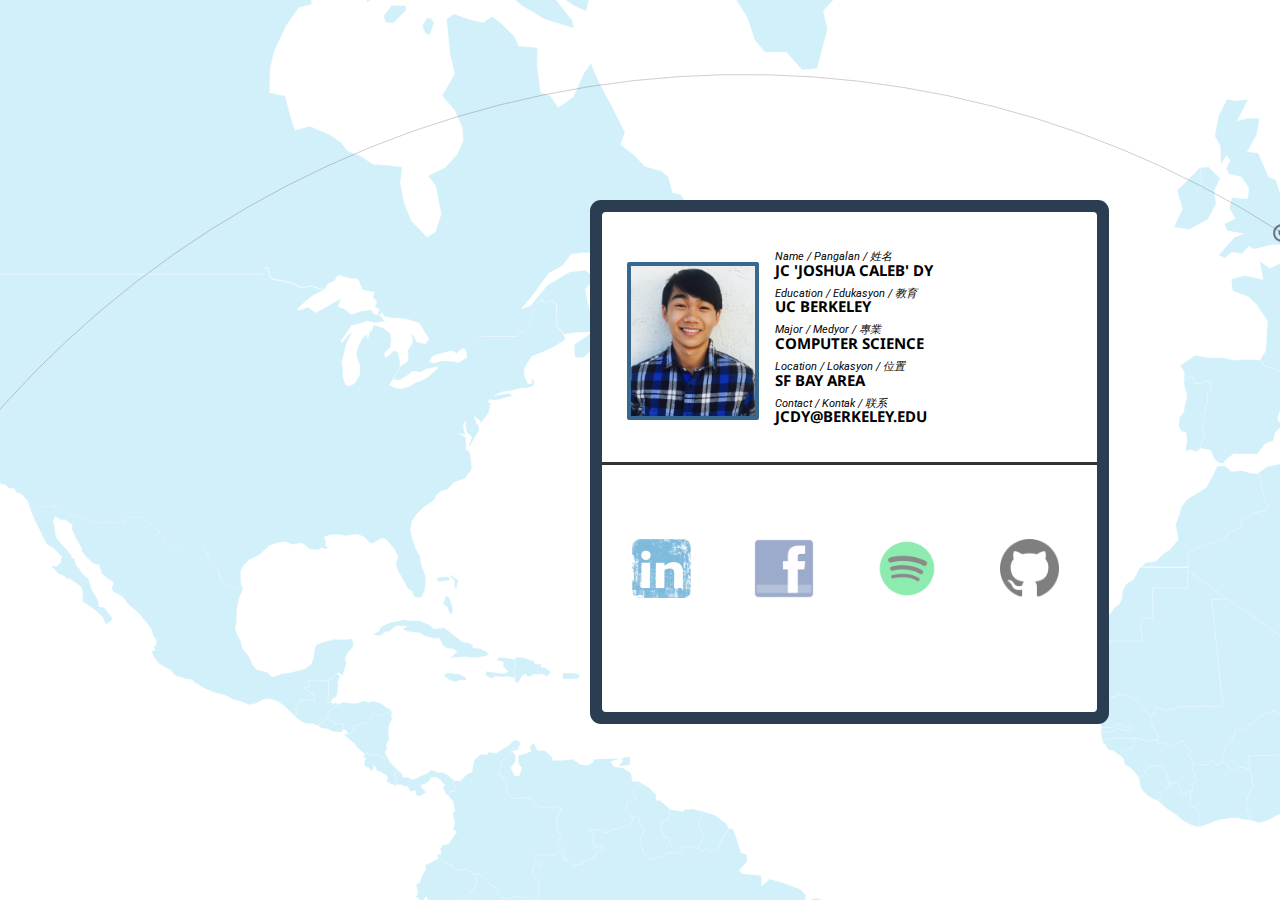
==== index.html @ 2da17c2c "Test 1!" ====
<html>

  <head>
  	<title> JC Dy | Home </title>
    <meta charset="utf-8">
    <meta name="viewport" content="width=device-width, initial-scale=1.0">
    <link rel="icon" href="assets/images/JCDyLogo.png">
    
    <!-- Style -->
    <link rel="stylesheet" href="assets/css/style.css">
    <link rel="stylesheet"
      href="https://fonts.googleapis.com/css?family=Roboto|Lato|Open+Sans|Poppins|Inconsolata|Noto+Sans">
    
    <!-- Map style and animations -->
    <script src="map/ammap.js"></script>
    <script src="map/worldlow.js"></script>
    <script src="map/light.js"></script>
    <link rel="stylesheet" href="map/media.css">
    <link rel="stylesheet" href="map/animate.min.css">
    <script src="map/index.js"></script>

    <!-- Interactivity -->
    <script src="https://code.jquery.com/jquery-2.1.4.min.js"></script>
    <script src="assets/js/index.js"></script>
  </head>

  <!-- Map background -->
  <div id="chartdiv"></div>

  <body>
    <div class="world">
      <div class="right">
        <div class="passport-border">
          <div id="passport">
            <!-- Top half of passport -->
            <div class="top">
              <div class="photoid"></div>
              <div class="info">
                <br><br>
                <span class="category"> Name / Pangalan / 姓名 </span> <br>
                <span class="answer"> JC 'JOSHUA CALEB' DY </span> <br>
                <span class="category"> Education / Edukasyon / 教育 </span> <br>
                <span class="answer"> UC BERKELEY </span> <br>
                <span class="category"> Major / Medyor / 專業 </span> <br>
                <span class="answer"> COMPUTER SCIENCE </span> <br>
                <span class="category"> Location / Lokasyon / 位置 </span> <br>
                <span class="answer"> SF BAY AREA </span> <br>
                <span class="category"> Contact / Kontak / 联系 </span> <br>
                <span class="answer"> JCDY@BERKELEY.EDU </span> <br>
              </div>
            </div>
            <!-- Bottom half of passport -->
            <div id="crease"></div>
            <div class="bottom">
              <div class="stamp">
                <a href="https://www.linkedin.com/in/joshdy/">
                  <img alt="LinkedIn" src="assets/images/linkedinstamp.jpg">
                </a>
              </div>
              <div class="stamp">
                <a href="https://www.facebook.com/jcdyismyname/">
                  <img alt="Facebook" src="assets/images/facebookstamp.png">
                </a>
              </div>
              <div class="stamp">
                <a href="https://open.spotify.com/user/jcdy-us">
                  <img alt="Spotify" src="assets/images/spotifystamp.png">
                </a>
              </div>
              <div class="stamp">
                <a href="https://github.com/AmaJC">
                  <img alt="Github" src="assets/images/githubstamp.ico">
                </a>
              </div>
            </div>
          </div>
        </div>
      </div>
    </div>
  </body>
</html>
---- assets/css/style.css ----
/* Map background */
#chartdiv {
  width: 100%;
  height: 100%;
} 

body {
  display: block;
  margin: 0px 0px 0px 0px;
}

.world {
  position: absolute;
  top: 0; 
  bottom: 0;
  left: 0; 
  right: 0;
  margin: auto;
  width: 1000px;
  height: 500px;
  max-width: 100%;
  max-height: 100%;
}

.right {
  float: right;
  width: 55%;
}

.passport-border {
  background-color:#2B3E51;
  width: 90%;
  height: 100%;
  padding: 12px 12px 12px 12px;
  border-radius: 11px 11px 11px 11px;
}

#passport {
  margin: auto;
  background-color: white;
  border-radius: 4px 4px 4px 4px;
  width: 2000px;
  height: 500px;
  max-width:100%;
  max-height:100%;
  overflow: hidden;
}

.top {
  height: 50%;
  position: relative;
}

.photoid {
  background-image: url('../images/Cal1PhotoID.jpg');
  float: left;
  width: 25%;
  height: 60%;
  border: 4px solid #386890;
  background-size: 100%;
  max-width: 100%;
  max-height: 100%;
  border-radius: 2px 2px 2px 2px;
  margin: 0% 0% 0% 5%;
  position: relative;
  top: 20%;
}

.info {
  float: right;
  position: relative;
  width: 65%;
  height: 100%;
  margin: 0% 0% 0% 0%;
}

.category {
  font-family: Roboto;
  font-size: 11;
  font-style: italic;
  line-height: 1.7;
  position: relative;
}

.answer {
  font-family: Noto Sans;
  font-weight: bold;
  font-size: 15;
  position: absolute;
  line-height: .5;
}

#crease {
  background-color: black;
  opacity: 0.8;
  width: 100%;
  height: .5%;
  position: relative;
  overflow: hidden;
}

.bottom {
  height: 50%;
  position: relative;
  float: left;
}

.stamp {
  width: 12%;
  height: 28%;
  position: relative;
  display: inline-block;
  margin: 15% 6% 0% 6%;
}

.stamp img {
  opacity: 0.5;
  background-size: 100%;
  width: 100%;
}
---- map/media.css ----
@media screen and (max-width:600px) {
    .main {
        width: 300px;
        height: 493px;
        position:absolute;
        left:0; right:0;
        top:0; bottom:0;
        margin:auto;
        max-width:100%;
        max-height:100%;
        overflow:visible;
    }

    .left {
        width:100%;
        text-align: center;
        padding-top:0px;
    }

    .right {
        width: 100%;
    }
}
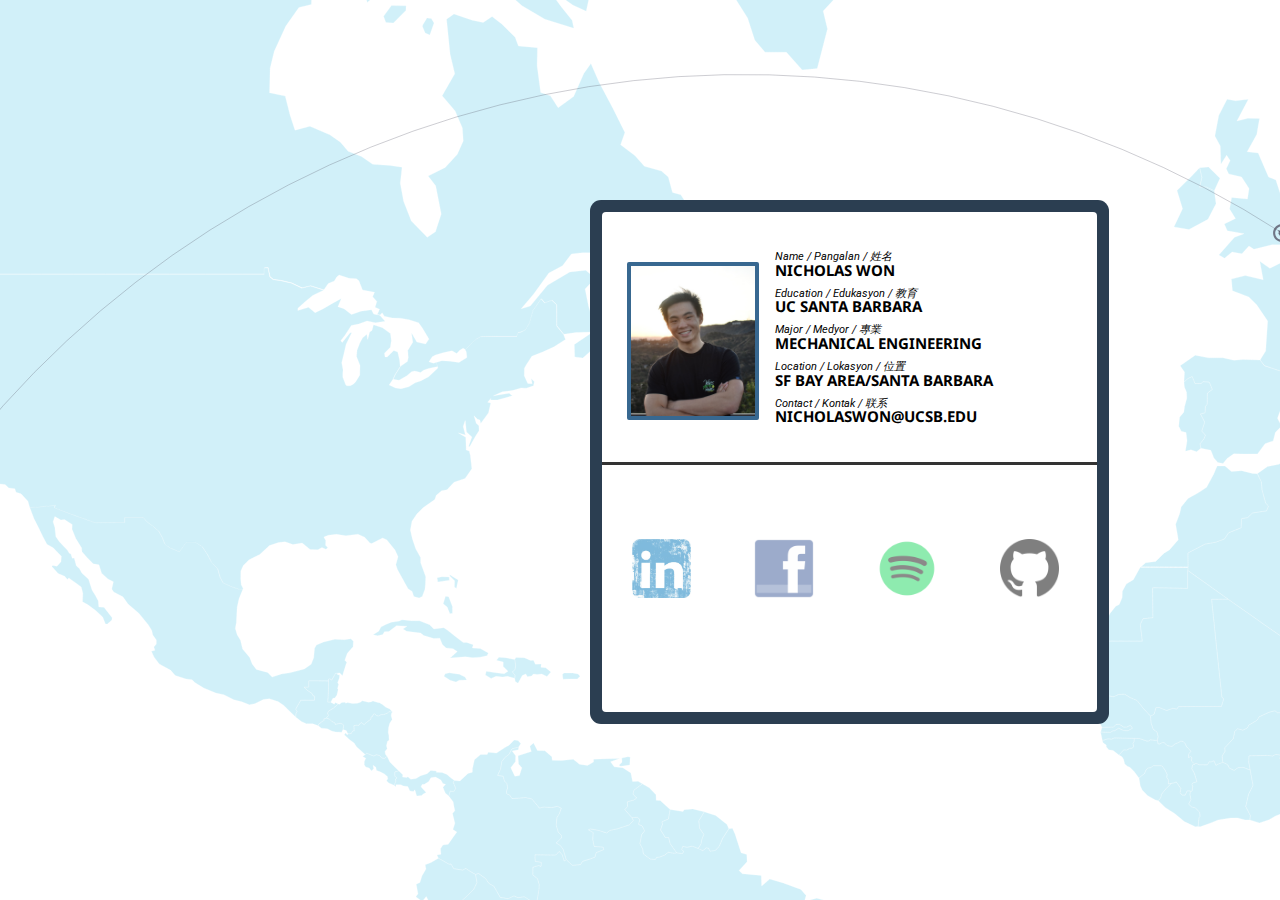
==== commit 788329a8: "Refresh!" ====
--- a/index.html
+++ b/index.html
@@ -1,7 +1,7 @@
 <html>
 
   <head>
-  	<title> JC Dy | Home </title>
+  	<title> NICHOLAS WON| Home </title>
     <meta charset="utf-8">
     <meta name="viewport" content="width=device-width, initial-scale=1.0">
     <link rel="icon" href="assets/images/JCDyLogo.png">
@@ -38,37 +38,37 @@
               <div class="info">
                 <br><br>
                 <span class="category"> Name / Pangalan / 姓名 </span> <br>
-                <span class="answer"> JC 'JOSHUA CALEB' DY </span> <br>
+                <span class="answer"> NICHOLAS WON </span> <br>
                 <span class="category"> Education / Edukasyon / 教育 </span> <br>
-                <span class="answer"> UC BERKELEY </span> <br>
+                <span class="answer"> UC SANTA BARBARA </span> <br>
                 <span class="category"> Major / Medyor / 專業 </span> <br>
-                <span class="answer"> COMPUTER SCIENCE </span> <br>
+                <span class="answer"> MECHANICAL ENGINEERING </span> <br>
                 <span class="category"> Location / Lokasyon / 位置 </span> <br>
-                <span class="answer"> SF BAY AREA </span> <br>
+                <span class="answer"> SF BAY AREA/SANTA BARBARA </span> <br>
                 <span class="category"> Contact / Kontak / 联系 </span> <br>
-                <span class="answer"> JCDY@BERKELEY.EDU </span> <br>
+                <span class="answer"> NICHOLASWON@UCSB.EDU </span> <br>
               </div>
             </div>
             <!-- Bottom half of passport -->
             <div id="crease"></div>
             <div class="bottom">
               <div class="stamp">
-                <a href="https://www.linkedin.com/in/joshdy/">
+                <a href="https://www.linkedin.com/in/nicholaswon/">
                   <img alt="LinkedIn" src="assets/images/linkedinstamp.jpg">
                 </a>
               </div>
               <div class="stamp">
-                <a href="https://www.facebook.com/jcdyismyname/">
+                <a href="https://www.facebook.com/nick.won.31">
                   <img alt="Facebook" src="assets/images/facebookstamp.png">
                 </a>
               </div>
               <div class="stamp">
-                <a href="https://open.spotify.com/user/jcdy-us">
+                <a href="https://open.spotify.com/user/nwon4ever-us">
                   <img alt="Spotify" src="assets/images/spotifystamp.png">
                 </a>
               </div>
               <div class="stamp">
-                <a href="https://github.com/AmaJC">
+                <a href="https://github.com/nwon4ever">
                   <img alt="Github" src="assets/images/githubstamp.ico">
                 </a>
               </div>
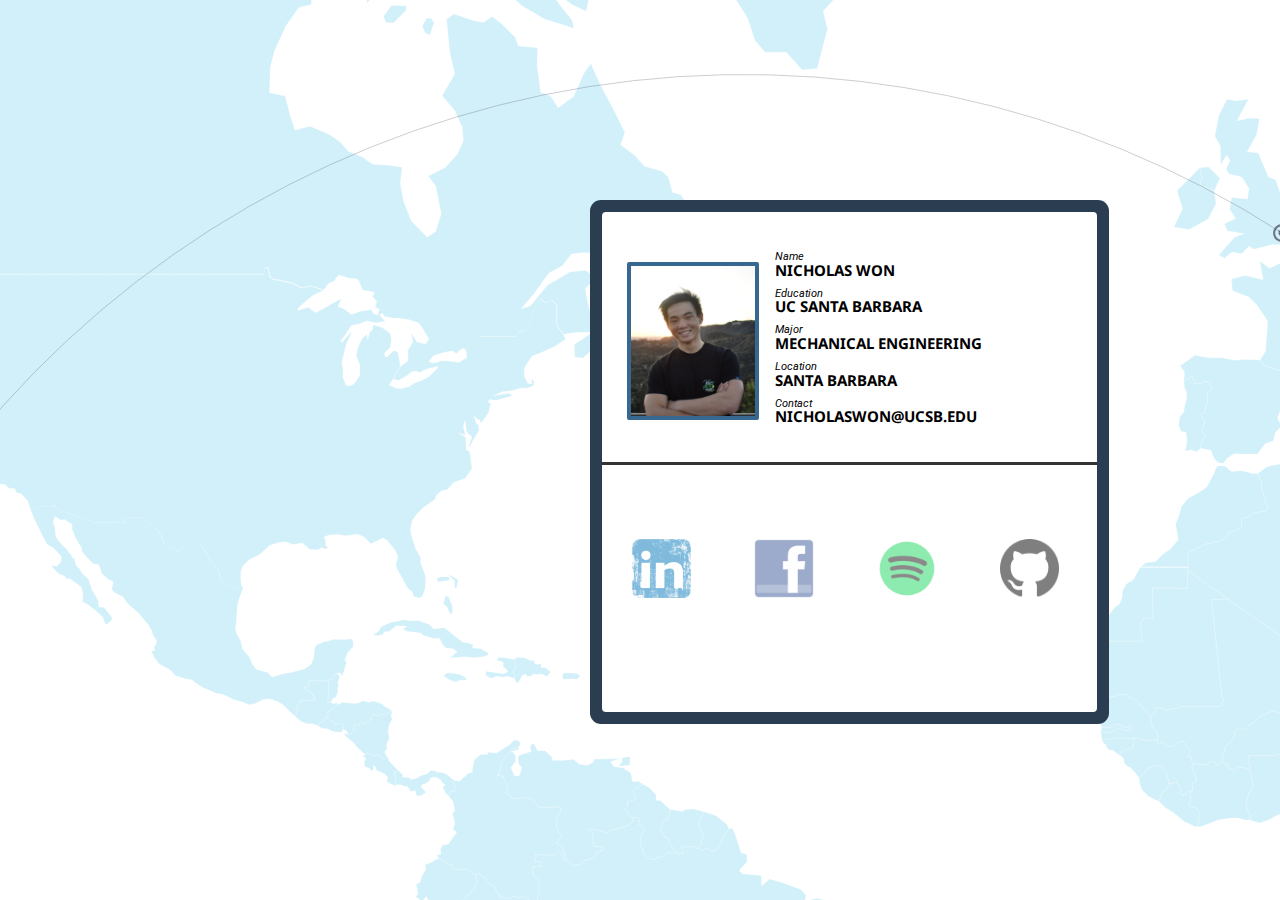
==== commit a313a6ac: "Refresh!" ====
--- a/index.html
+++ b/index.html
@@ -37,15 +37,20 @@
               <div class="photoid"></div>
               <div class="info">
                 <br><br>
-                <span class="category"> Name / Pangalan / 姓名 </span> <br>
+                <span class="category"> Name </span> <br>
+                
                 <span class="answer"> NICHOLAS WON </span> <br>
-                <span class="category"> Education / Edukasyon / 教育 </span> <br>
+                <span class="category"> Education </span> <br>
+
                 <span class="answer"> UC SANTA BARBARA </span> <br>
-                <span class="category"> Major / Medyor / 專業 </span> <br>
+                <span class="category"> Major </span> <br>
+
                 <span class="answer"> MECHANICAL ENGINEERING </span> <br>
-                <span class="category"> Location / Lokasyon / 位置 </span> <br>
-                <span class="answer"> SF BAY AREA/SANTA BARBARA </span> <br>
-                <span class="category"> Contact / Kontak / 联系 </span> <br>
+                <span class="category"> Location </span> <br>
+
+                <span class="answer"> SANTA BARBARA </span> <br>
+                <span class="category"> Contact </span> <br>
+
                 <span class="answer"> NICHOLASWON@UCSB.EDU </span> <br>
               </div>
             </div>
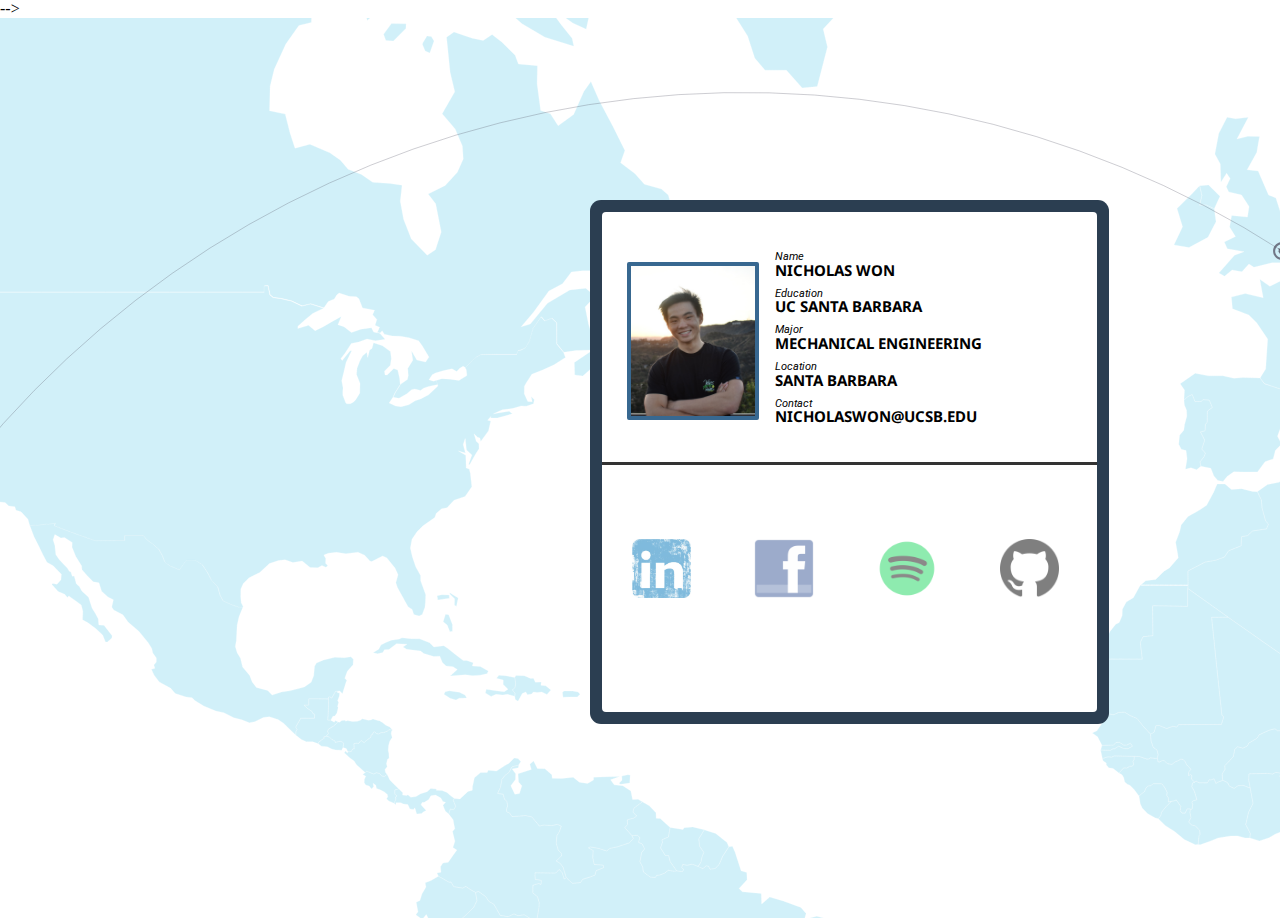
==== commit 8b41bf6f: "Update index.html" ====
--- a/index.html
+++ b/index.html
@@ -4,7 +4,7 @@
   	<title> NICHOLAS WON| Home </title>
     <meta charset="utf-8">
     <meta name="viewport" content="width=device-width, initial-scale=1.0">
-    <link rel="icon" href="assets/images/JCDyLogo.png">
+    <! --<link rel="icon" href="assets/images/JCDyLogo.png"> -->
     
     <!-- Style -->
     <link rel="stylesheet" href="assets/css/style.css">
@@ -83,4 +83,4 @@
       </div>
     </div>
   </body>
-</html>+</html>
